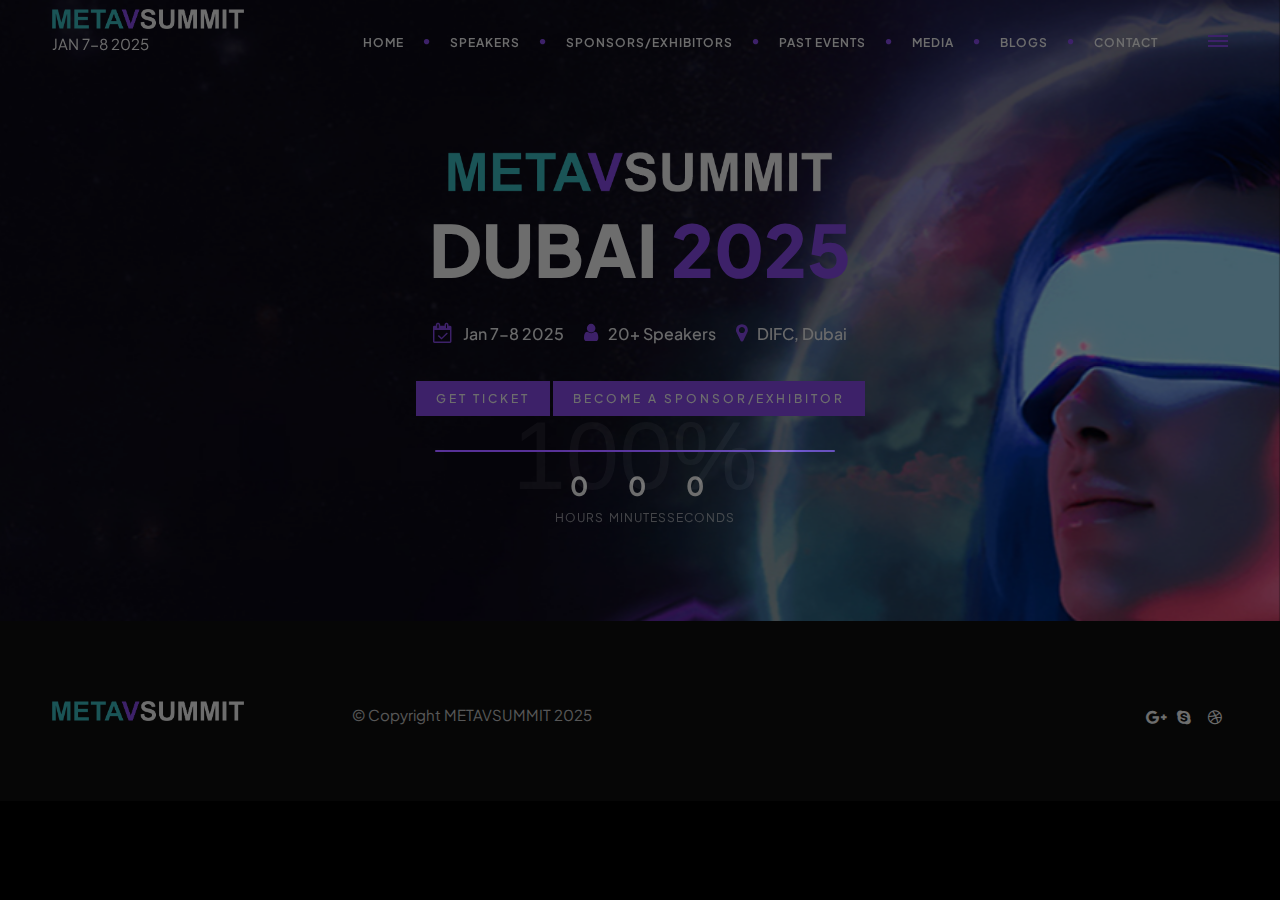
==== home.html @ c17d3e31 "f" ====
<!DOCTYPE html>
<html lang="zxx">

<head>
    <meta charset="utf-8">
    <link rel="icon" href="images/icon.png" type="image/gif" sizes="16x16">
    <title>METAVSUMMIT Dubai Jan 7-8, 2025</title>
    <meta name="viewport" content="width=device-width, initial-scale=1.0">
    <meta name="description" content="">
    <meta name="keywords" content="">
    <meta name="author" content="">

    <!-- CSS Files
    ================================================== -->
    <link href="css/bootstrap.min.css" rel="stylesheet" type="text/css" id="bootstrap">
    <link href="css/bootstrap-grid.min.css" rel="stylesheet" type="text/css" id="bootstrap-grid">
    <link href="css/bootstrap-reboot.min.css" rel="stylesheet" type="text/css" id="bootstrap-reboot">
    <link href="css/plugins.css" rel="stylesheet" type="text/css">
    <link href="css/style.css" rel="stylesheet" type="text/css">
    <link href="css/rev-settings.css" rel="stylesheet" type="text/css">
    <link href="css/color.css" rel="stylesheet" type="text/css">

    <!-- color scheme -->
	<link rel="stylesheet" href="css/colors/magenta.css" type="text/css" id="colors">

	<!-- custom font -->
	<link rel="stylesheet" href="css/font-style.css" type="text/css">
</head>

<body id="homepage">

    <div id="wrapper">

        <!-- header begin -->
        <header class="transparent">
            <div class="info">
                <div class="container">
                    <div class="row">
                        <div class="col-md-12">
                            <div class="column">Toll Free <span class="id-color"><strong>1800.899.900</strong></span></div>
                            <!-- social icons -->
                            <div class="column social">
                                <a href="#"><i class="fa fa-facebook"></i></a>
                                <a href="#"><i class="fa fa-twitter"></i></a>
                                <a href="#"><i class="fa fa-rss"></i></a>
                                <a href="#"><i class="fa fa-google-plus"></i></a>
                                <a href="#"><i class="fa fa-envelope-o"></i></a>
                            </div>
                            <!-- social icons close -->
                        </div>
                    </div>
                </div>
            </div>

            <div class="container">
                <div class="row">
                    <div class="col-md-12">
                        <!-- logo begin -->
                        <div id="logo">
                            <a href="index.html">
                                <img height="20px" class="logo" src="images/mvs.png" alt="">
                                <p>JAN 7-8 2025</p>
                            </a>
                        </div>
                        <!-- logo close -->

                            <!-- small button begin -->
                            <span id="menu-btn"></span>
                            <!-- small button close -->

                            <div class="header-extra">
                                <div class="v-center">
                                    <span id="b-menu">
                                        <span></span>
                                        <span></span>
                                        <span></span>
                                    </span>
                                </div>
                            </div>

                            <!-- mainmenu begin -->
							<ul id="mainmenu" class="ms-2">
                                <li><a href="#section-home">Home<span></span></a></li>
                                <li><a href="#section-speakers">Speakers<span></span></a></li>
                                <li><a href="#section-sponsors">Sponsors/Exhibitors<span></span></a></li>
                                <li><a href="#section-past-events">Past Events<span></span></a></li>
                                <li><a href="#section-media">Media<span></span></a></li>
                                <li><a href="#section-blogs">Blogs<span></span></a></li>
                                <li><a href="#section-contact">Contact<span></span></a></li>
                            </ul>
                            
							
							<!-- mainmenu close -->

                            

                    </div>
                    

                </div>
            </div>
        </header>
        <!-- header close -->


        <!-- content begin -->
        <div id="content" class="no-bottom no-top">
				
			<!-- parallax section -->
            <section id="section-hero" class="full-height v-LEFT jarallax text-light">
            	<img src="images/bg/7.jpg" class="jarallax-img">
                <div class="text-center">
					<div class="container">
						<div class="row">
							<div class="col-md-12">
								<div class="spacer-single"></div>
								<h1 class="title-3">
                                    <img height="40px" class="logo" src="images/mvs.png" alt="">
                                    <br>DUBAI <span class="id-color">2025</span>
								</h1>
							</div>

                            <div class="col-md-6 offset-md-3">
                                <div class="spacer-single"></div>
                                <div class="d-lg-flex justify-content-center">
                                    <div class="h6 padding10 pt0 pb0"><i class="i_h3 fa fa-calendar-check-o id-color"></i>Jan 7-8 2025</div>
                                    <div class="h6 padding10 pt0 pb0"><i class="i_h3 fa fa-user id-color"></i>20+ Speakers</div>
                                    <div class="h6 padding10 pt0 pb0"><i class="i_h3 fa fa-map-marker id-color"></i>DIFC, Dubai</div>
                                </div>
                                <div class="spacer-single"></div>
                                
                                <a href="#section-ticket" class="btn-custom text-white scroll-to">Get Ticket</a>
                                <a href="#section-ticket" class="btn-custom text-white scroll-to">Become a Sponsor/Exhibitor</a>

                                <div class="spacer-double"></div>
                                <div id="defaultCountdown" class="countdown-s1"></div>

                            </div>
                            
						</div>
					</div>
				</div>
            </section>
            <!-- section close -->
            <!-- footer begin -->
        <footer class="style-2">
            <div class="container">
                <div class="row align-items-middle">
                    <div class="col-md-3">
                        <img height="20px" src="images/mvs.png" class="logo-small" alt=""><br>
                    </div>

                    <div class="col-md-6">
                        &copy; Copyright METAVSUMMIT 2025
                    </div>

                    <div class="col-md-3 text-right">
                        <div class="social-icons">
                            <a href="#"><i class="fa fa-google-plus fa-lg"></i></a>
                            <a href="#"><i class="fa fa-skype fa-lg"></i></a>
                            <a href="#"><i class="fa fa-dribbble fa-lg"></i></a>
                        </div>
                    </div>
                </div>
            </div>


            <a href="#" id="back-to-top" class="custom-1"></a>
        </footer>
        <!-- footer close -->
        </div>
    </div>

    
    <div id="de-extra-wrap" class="de_light">
        <span id="b-menu-close">
            <span></span>
            <span></span>
        </span>
        <div class="de-extra-content">
            <h3>Information</h3>
            <p>
                METAVSUMMIT is an event that specialises in helping Metaverse and Web 3.0 Companies and Investors meet under one roof to be able to create business relationships.            </p>

            <div class="spacer10"></div>
            
            <div class="p-4 border">
                <div class="text-center">
                    <h1>700 of 3000</h1>
                   <p>Seats available</p>
                    <a href="#section-ticket" class="btn-custom btn-fullwidth text-white scroll-to">Get Your Ticket</a>
                </div>
            </div>

            <div class="spacer-single"></div>

            <h3>Where &amp; When?</h3>
            <div class="h6 padding10 pt0 pb0"><i class="i_h3 fa fa-calendar-check-o id-color"></i>JAN 7-8 2025</div>
            <div class="h6 padding10 pt0 pb0"><i class="i_h3 fa fa-map-marker id-color"></i>METAVSUMMIT 303, Opal Tower Business Bay, Dubai - U.A.E</div>
            <!-- <div class="h6 padding10 pt0 pb0"><i class="i_h3 fa fa-phone id-color"></i>1 200 300 9000</div> -->
            <div class="h6 padding10 pt0 pb0"><i class="i_h3 fa fa-envelope-o id-color"></i>Email: info@metavsummit.com</div>
        </div>
    </div>
    <div id="de-overlay"></div>

    <!-- Javascript Files
    ================================================== -->
    <script src="js/plugins.js"></script>
    <script src="js/designesia.js"></script>
    <script src="js/validation.js"></script>
    <script src="js/countdown-custom.js"></script>

	</body>

</html>
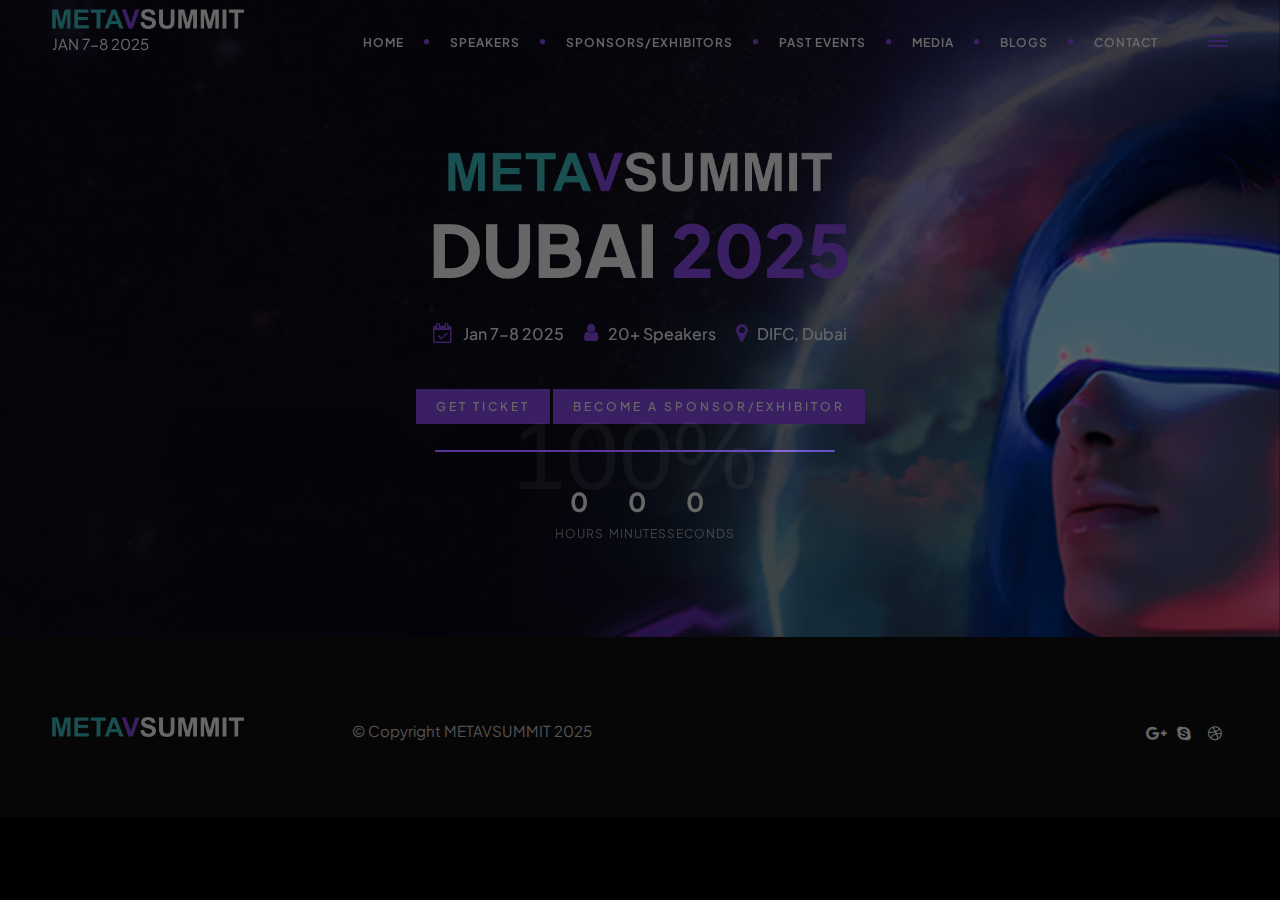
==== commit 6830ec62: "f" ====
--- a/home.html
+++ b/home.html
@@ -112,13 +112,27 @@
                 <div class="text-center">
 					<div class="container">
 						<div class="row">
-							<div class="col-md-12">
-								<div class="spacer-single"></div>
-								<h1 class="title-3">
+                            <div class="col-md-12 text-center">
+                                <div class="spacer-single"></div>
+                                <h1 class="title-3">
                                     <img height="40px" class="logo" src="images/mvs.png" alt="">
                                     <br>DUBAI <span class="id-color">2025</span>
-								</h1>
-							</div>
+                                </h1>
+                            </div>
+                            
+                            <style>
+                                @media (max-width: 768px) {
+    .logo {
+        height: 20px !important; /* Reduce the height to 20px on mobile devices */
+        
+    }
+
+    section{
+        padding: 0;
+    }
+}
+
+                            </style>
 
                             <div class="col-md-6 offset-md-3">
                                 <div class="spacer-single"></div>
@@ -129,8 +143,8 @@
                                 </div>
                                 <div class="spacer-single"></div>
                                 
-                                <a href="#section-ticket" class="btn-custom text-white scroll-to">Get Ticket</a>
-                                <a href="#section-ticket" class="btn-custom text-white scroll-to">Become a Sponsor/Exhibitor</a>
+                                <a href="#section-ticket" class="btn-custom text-white scroll-to my-2">Get Ticket</a>
+                                <a href="#section-ticket" class="btn-custom text-white scroll-to my-2">Become a Sponsor/Exhibitor</a>
 
                                 <div class="spacer-double"></div>
                                 <div id="defaultCountdown" class="countdown-s1"></div>
